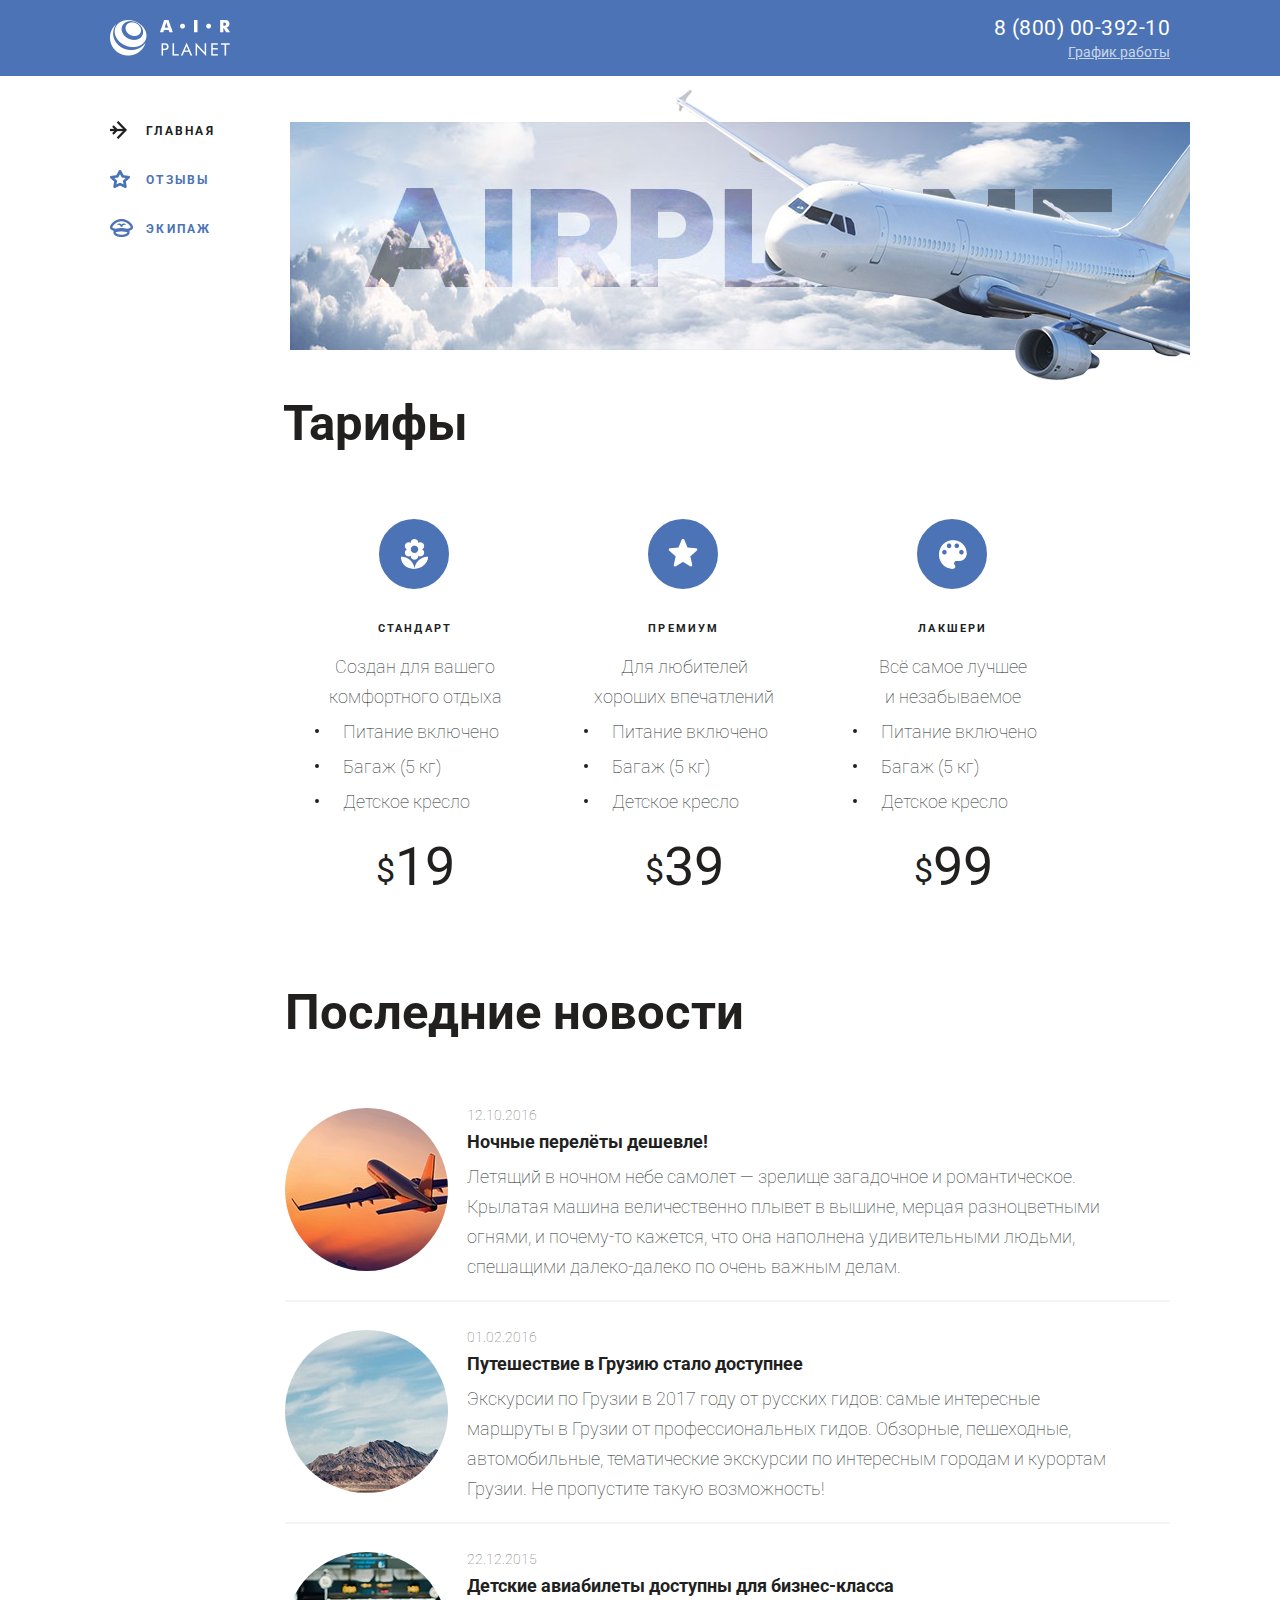
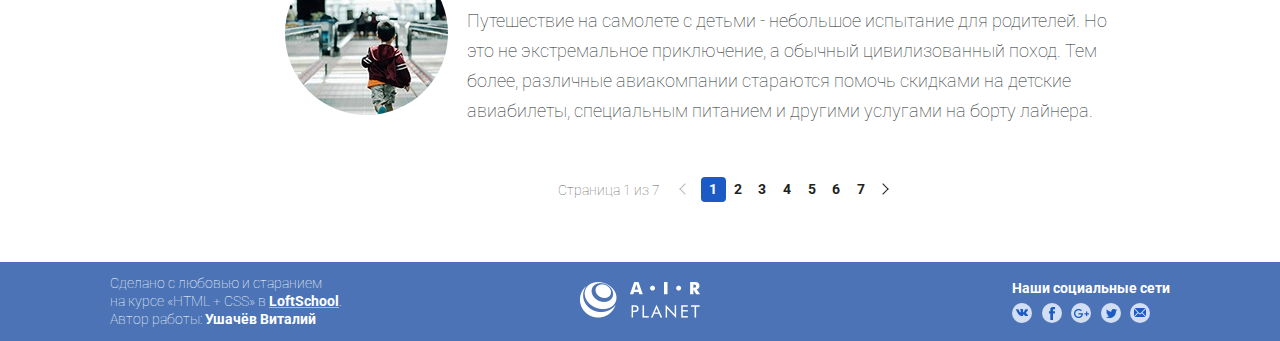
==== airplanet/index.html @ 154f82cc "first upload training project" ====
<!DOCTYPE html>
<html lang="ru">
<head>
	<meta charset="UTF-8">
	<title>AirPlanet</title>
	<link href="https://fonts.googleapis.com/css?family=Roboto:300,300i,400,700&amp;subset=cyrillic" rel="stylesheet">
	<link rel="stylesheet" href="css\normalize.css">
	<link rel="stylesheet" href="css\style.css">
</head>
<body>
	<div class="wrapper">
		<header class="page-header clearfix">
			<div class="container">
				<div class="logo page-header__logo">
					<img src="img/logo_hover.png" width="120" height="36" alt="Логотип AirPlanet">
				</div>
				<div class="contacts">
					<p class="contacts__tel">8 (800) 00-392-10</p>
					<div class="contacts__timetable">
						<p class="contacts__timetable-title">График работы</p>
						<div class="contacts__timetable-popup">
							<span class="contacts__worktime">пн-вс: 09:00-20:00</span>
							<span>обед: 14:00-14:30</span>
						</div>
					</div>
				</div>				
			</div>
		</header>
		<main class="container clearfix">
			<aside class="side-bar">
				<nav class="main-navigation">
					<ul class="main-navigation__list">
						<li class="main-navigation__item main-navigation__item_current"><a class="main-navigation__index-link">Главная</a></li>
						<li class="main-navigation__item"><a class="main-navigation__comments-link" href="">Отзывы</a></li>
						<li class="main-navigation__item"><a class="main-navigation__team-link" href="">Экипаж</a></li>
					</ul>
				</nav>
			</aside>
			<section class="main-content main-content_index-page">
				<div class="banner">
					<div class="banner__airplane">
						<img src="img/banner-image.png" width="619" height="299" alt="">
					</div>
				</div>
				<div class="tariffs">
					<h2 class="section-title section-title_tariffs">Тарифы</h2>
					<ul class="tariff-list">
						<li class="tariffs__list-item">
							<h3 class="tariffs__tariff-title">Стандарт</h3>
							<p class="tariffs__description">Создан для вашего комфортного отдыха</p>
							<ul class="tariffs__features">
								<li>Питание включено</li>
								<li>Багаж (5 кг)</li>
								<li>Детское кресло</li>
							</ul>
							<span class="tariffs__price"><sub>$</sub>19</span>
						</li>
						<li class="tariffs__list-item">
							<h3 class="tariffs__tariff-title">Премиум</h3>
							<p class="tariffs__description">Для любителей хороших впечатлений</p>
							<ul class="tariffs__features">
								<li>Питание включено</li>
								<li>Багаж (5 кг)</li>
								<li>Детское кресло</li>
							</ul>
							<span class="tariffs__price"><sub>$</sub>39</span>
						</li>
						<li class="tariffs__list-item">
							<h3 class="tariffs__tariff-title">Лакшери</h3>
							<p class="tariffs__description">Всё самое лучшее <br> и незабываемое</p>
							<ul class="tariffs__features">
								<li>Питание включено</li>
								<li>Багаж (5 кг)</li>
								<li>Детское кресло</li>
							</ul>
							<span class="tariffs__price"><sub>$</sub>99</span>
						</li>
					</ul>
				</div>
				<div class="news">
					<h2 class="section-title news__section-title">Последние новости</h2>
					<ul class="news__list">
						<li class="news__item">
							<article class="news-article">
								<img class="news-article__image" src="img/news-img1.jpeg" width="163" height="163" alt="Иллюстрация новости" >
								<div class="news-article__content">
									<div class="news-article__header">
										<time class="news-article__news-date" datetime="12.10.2016">12.10.2016</time>
										<h2 class="news-article__news-title">Ночные перелёты дешевле!</h2>
									</div>
									<p class="news-article__info">
										Летящий в ночном небе самолет — зрелище загадочное и романтическое. Крылатая машина величественно плывет в вышине, мерцая разноцветными огнями, и почему-то кажется, что она наполнена удивительными людьми, спешащими далеко-далеко по очень важным делам.
									</p>
								</div>
							</article>
						</li>
						<li class="news__item">
							<article class="news-article">
								<img class="news-article__image" src="img/news-img2.jpeg" width="163" height="163" alt="Иллюстрация новости" >
								<div class="news-article__content">
									<div class="news-article__header">
										<time class="news-article__news-date" datetime="01.02.2016">01.02.2016</time>
										<h2 class="news-article__news-title">Путешествие в Грузию стало доступнее</h2>
									</div>
									<p class="news-article__info">
										Экскурсии по Грузии в 2017 году от русских гидов: самые интересные маршруты в Грузии от профессиональных гидов. Обзорные, пешеходные, автомобильные, тематические экскурсии по интересным городам и курортам Грузии. Не пропустите такую возможность!
									</p>
								</div>
							</article>
						</li>
						<li class="news__item">
							<article class="news-article">
								<img class="news-article__image" src="img/news-img3.jpeg" width="163" height="163" alt="Иллюстрация новости" >
								<div class="news-article__content">
									<div class="news-article__header">
										<time class="news-article__news-date" datetime="22.12.2015">22.12.2015</time>
										<h2 class="news-article__news-title">Детские авиабилеты доступны для бизнес-класса</h2>
									</div>
									<p class="news-article__info">
										Путешествие на самолете с детьми - небольшое испытание для родителей. Но это не экстремальное приключение, а обычный цивилизованный поход. Тем более, различные авиакомпании стараются помочь скидками на детские авиабилеты, специальным питанием и другими услугами на борту лайнера.
									</p>
								</div>
							</article>
						</li>						
					</ul>
					<div class="paginator">
						<span class="paginator__indicator">
							Страница
							<span class="paginator__indicator-current-page">1</span>
							из
							<span class="paginator__indicator-total-page">7</span>
						</span>
						<ul class="paginator__page-list">
							<li><a class="paginator__prev-link paginator__prev-link_disabled" href="">Назад</a></li>
							<li><a class="paginator__current-link">1</a></li>
							<li><a href="">2</a></li>
							<li><a href="">3</a></li>
							<li><a href="">4</a></li>
							<li><a href="">5</a></li>
							<li><a href="">6</a></li>
							<li><a href="">7</a></li>
							<li><a class="paginator__next-link" href="">Вперёд</a></li>
						</ul>
					</div>
				</div>				
			</section>
		</main>
		<footer class="page-footer">
			<div class="container clearfix">
				<div class="author">
					<p>
						Сделано с любовью и старанием <br> на курсе «HTML + CSS» в
						<a href="//loftschool.com">LoftSchool</a>.
					</p>
					<p>Автор работы: <b>Ушачёв Виталий</b></p>
				</div>				
				<div class="social page-footer__social">
					<span>Наши социальные сети</span>
					<ul class="social__list">
						<li><a class="social__vk" href="//vk.com/loftschool">ВКонтакте</a></li>
						<li><a class="social__fb" href="//www.facebook.com/loftschool/">Фейсбук</a></li>
						<li><a class="social__g-plus" href="#">Гугл+</a></li>
						<li><a class="social__tw" href="//twitter.com/loftschool">Твиттер</a></li>
						<li><a class="social__mail" href="mailto:info@loftschool.com">Электронная почта</a></li>
					</ul>
				</div>
				<div class="logo page-footer__logo">
					<img src="img/logo_hover.png" width="120" height="36" alt="Логотип AirPlanet">
				</div>
			</div>		
		</footer>
	</div>
</body>
</html>
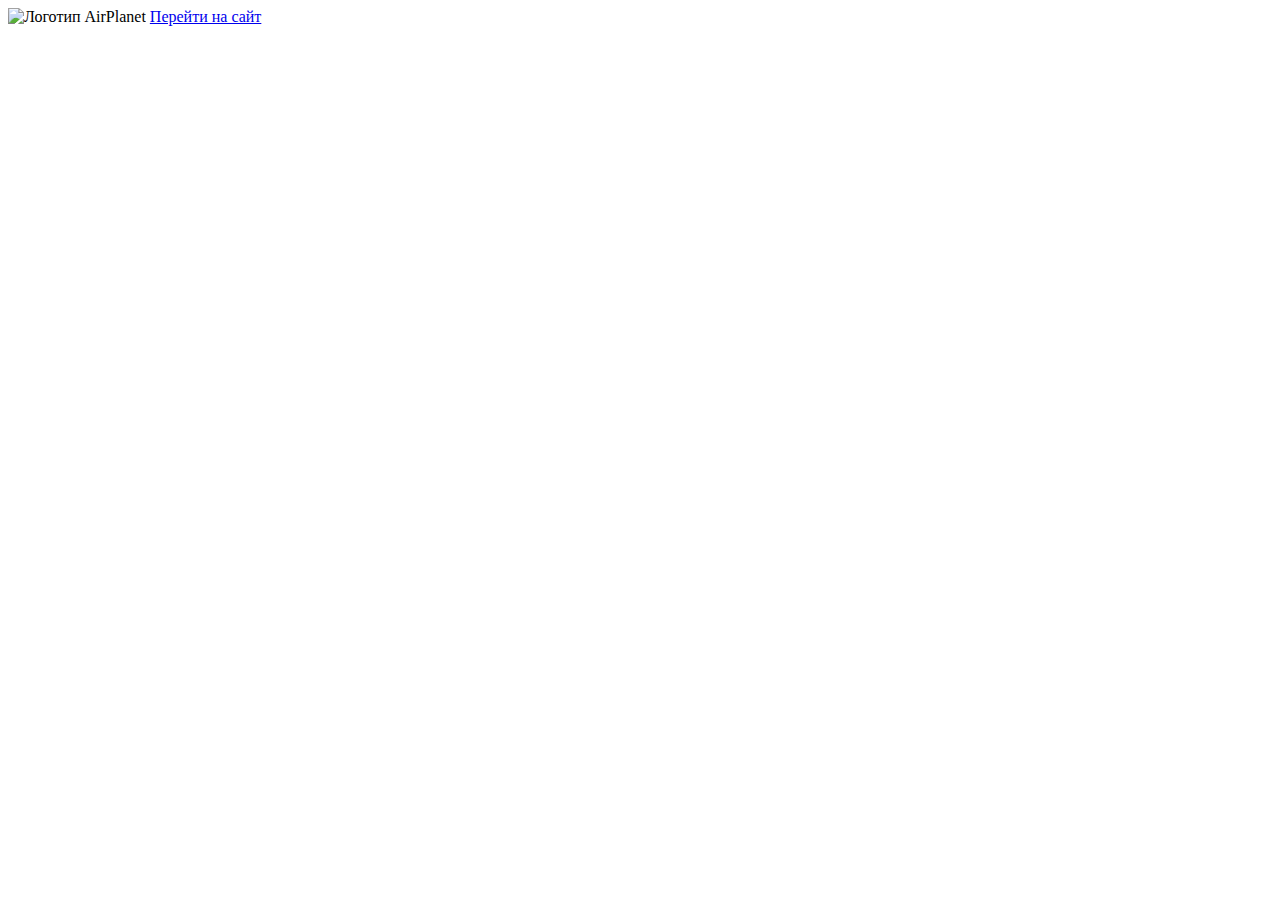
==== commit 402b11fc: "prefix fix" ====
--- a/airplanet/index.html
+++ b/airplanet/index.html
@@ -2,173 +2,32 @@
 <html lang="ru">
 <head>
 	<meta charset="UTF-8">
+	<meta name="viewport" content="width=device-width, initial-scale=1.0">
+	<meta http-equiv="X-UA-Compatible" content="ie=edge">
+	<!-- favicon -->
+	<link rel="apple-touch-icon" sizes="180x180" href="apple-touch-icon.png">
+	<link rel="icon" type="image/png" sizes="32x32" href="favicon-32x32.png">
+	<link rel="icon" type="image/png" sizes="16x16" href="favicon-16x16.png">
+	<link rel="manifest" href="/site.webmanifest">
+	<link rel="mask-icon" href="/safari-pinned-tab.svg" color="#5bbad5">
+	<meta name="msapplication-TileColor" content="#2d89ef">
+	<meta name="theme-color" content="#ffffff">
+	<!-- end favicon -->
+	<link href="https://fonts.googleapis.com/css?family=Roboto:300,300i,400,700&amp;subset=cyrillic" rel="stylesheet">
+	<link rel="stylesheet" href="css/global/normalize.css">
+	<link rel="stylesheet" href="css/general.css">
 	<title>AirPlanet</title>
-	<link href="https://fonts.googleapis.com/css?family=Roboto:300,300i,400,700&amp;subset=cyrillic" rel="stylesheet">
-	<link rel="stylesheet" href="css\normalize.css">
-	<link rel="stylesheet" href="css\style.css">
 </head>
 <body>
-	<div class="wrapper">
-		<header class="page-header clearfix">
-			<div class="container">
-				<div class="logo page-header__logo">
-					<img src="img/logo_hover.png" width="120" height="36" alt="Логотип AirPlanet">
-				</div>
-				<div class="contacts">
-					<p class="contacts__tel">8 (800) 00-392-10</p>
-					<div class="contacts__timetable">
-						<p class="contacts__timetable-title">График работы</p>
-						<div class="contacts__timetable-popup">
-							<span class="contacts__worktime">пн-вс: 09:00-20:00</span>
-							<span>обед: 14:00-14:30</span>
-						</div>
-					</div>
-				</div>				
+	<div class="wrapper-intro">
+		<div class="logo-intro">
+			<div class="animated bounceInUp an-delay">
+				<img src="img/logo-intro.png" width="111" height="185" alt="Логотип AirPlanet">
+				<a class="logo-intro__btn btn btn_transition" href="main.html">
+					<span class="btn__title">Перейти на сайт</span>
+				</a>
 			</div>
-		</header>
-		<main class="container clearfix">
-			<aside class="side-bar">
-				<nav class="main-navigation">
-					<ul class="main-navigation__list">
-						<li class="main-navigation__item main-navigation__item_current"><a class="main-navigation__index-link">Главная</a></li>
-						<li class="main-navigation__item"><a class="main-navigation__comments-link" href="">Отзывы</a></li>
-						<li class="main-navigation__item"><a class="main-navigation__team-link" href="">Экипаж</a></li>
-					</ul>
-				</nav>
-			</aside>
-			<section class="main-content main-content_index-page">
-				<div class="banner">
-					<div class="banner__airplane">
-						<img src="img/banner-image.png" width="619" height="299" alt="">
-					</div>
-				</div>
-				<div class="tariffs">
-					<h2 class="section-title section-title_tariffs">Тарифы</h2>
-					<ul class="tariff-list">
-						<li class="tariffs__list-item">
-							<h3 class="tariffs__tariff-title">Стандарт</h3>
-							<p class="tariffs__description">Создан для вашего комфортного отдыха</p>
-							<ul class="tariffs__features">
-								<li>Питание включено</li>
-								<li>Багаж (5 кг)</li>
-								<li>Детское кресло</li>
-							</ul>
-							<span class="tariffs__price"><sub>$</sub>19</span>
-						</li>
-						<li class="tariffs__list-item">
-							<h3 class="tariffs__tariff-title">Премиум</h3>
-							<p class="tariffs__description">Для любителей хороших впечатлений</p>
-							<ul class="tariffs__features">
-								<li>Питание включено</li>
-								<li>Багаж (5 кг)</li>
-								<li>Детское кресло</li>
-							</ul>
-							<span class="tariffs__price"><sub>$</sub>39</span>
-						</li>
-						<li class="tariffs__list-item">
-							<h3 class="tariffs__tariff-title">Лакшери</h3>
-							<p class="tariffs__description">Всё самое лучшее <br> и незабываемое</p>
-							<ul class="tariffs__features">
-								<li>Питание включено</li>
-								<li>Багаж (5 кг)</li>
-								<li>Детское кресло</li>
-							</ul>
-							<span class="tariffs__price"><sub>$</sub>99</span>
-						</li>
-					</ul>
-				</div>
-				<div class="news">
-					<h2 class="section-title news__section-title">Последние новости</h2>
-					<ul class="news__list">
-						<li class="news__item">
-							<article class="news-article">
-								<img class="news-article__image" src="img/news-img1.jpeg" width="163" height="163" alt="Иллюстрация новости" >
-								<div class="news-article__content">
-									<div class="news-article__header">
-										<time class="news-article__news-date" datetime="12.10.2016">12.10.2016</time>
-										<h2 class="news-article__news-title">Ночные перелёты дешевле!</h2>
-									</div>
-									<p class="news-article__info">
-										Летящий в ночном небе самолет — зрелище загадочное и романтическое. Крылатая машина величественно плывет в вышине, мерцая разноцветными огнями, и почему-то кажется, что она наполнена удивительными людьми, спешащими далеко-далеко по очень важным делам.
-									</p>
-								</div>
-							</article>
-						</li>
-						<li class="news__item">
-							<article class="news-article">
-								<img class="news-article__image" src="img/news-img2.jpeg" width="163" height="163" alt="Иллюстрация новости" >
-								<div class="news-article__content">
-									<div class="news-article__header">
-										<time class="news-article__news-date" datetime="01.02.2016">01.02.2016</time>
-										<h2 class="news-article__news-title">Путешествие в Грузию стало доступнее</h2>
-									</div>
-									<p class="news-article__info">
-										Экскурсии по Грузии в 2017 году от русских гидов: самые интересные маршруты в Грузии от профессиональных гидов. Обзорные, пешеходные, автомобильные, тематические экскурсии по интересным городам и курортам Грузии. Не пропустите такую возможность!
-									</p>
-								</div>
-							</article>
-						</li>
-						<li class="news__item">
-							<article class="news-article">
-								<img class="news-article__image" src="img/news-img3.jpeg" width="163" height="163" alt="Иллюстрация новости" >
-								<div class="news-article__content">
-									<div class="news-article__header">
-										<time class="news-article__news-date" datetime="22.12.2015">22.12.2015</time>
-										<h2 class="news-article__news-title">Детские авиабилеты доступны для бизнес-класса</h2>
-									</div>
-									<p class="news-article__info">
-										Путешествие на самолете с детьми - небольшое испытание для родителей. Но это не экстремальное приключение, а обычный цивилизованный поход. Тем более, различные авиакомпании стараются помочь скидками на детские авиабилеты, специальным питанием и другими услугами на борту лайнера.
-									</p>
-								</div>
-							</article>
-						</li>						
-					</ul>
-					<div class="paginator">
-						<span class="paginator__indicator">
-							Страница
-							<span class="paginator__indicator-current-page">1</span>
-							из
-							<span class="paginator__indicator-total-page">7</span>
-						</span>
-						<ul class="paginator__page-list">
-							<li><a class="paginator__prev-link paginator__prev-link_disabled" href="">Назад</a></li>
-							<li><a class="paginator__current-link">1</a></li>
-							<li><a href="">2</a></li>
-							<li><a href="">3</a></li>
-							<li><a href="">4</a></li>
-							<li><a href="">5</a></li>
-							<li><a href="">6</a></li>
-							<li><a href="">7</a></li>
-							<li><a class="paginator__next-link" href="">Вперёд</a></li>
-						</ul>
-					</div>
-				</div>				
-			</section>
-		</main>
-		<footer class="page-footer">
-			<div class="container clearfix">
-				<div class="author">
-					<p>
-						Сделано с любовью и старанием <br> на курсе «HTML + CSS» в
-						<a href="//loftschool.com">LoftSchool</a>.
-					</p>
-					<p>Автор работы: <b>Ушачёв Виталий</b></p>
-				</div>				
-				<div class="social page-footer__social">
-					<span>Наши социальные сети</span>
-					<ul class="social__list">
-						<li><a class="social__vk" href="//vk.com/loftschool">ВКонтакте</a></li>
-						<li><a class="social__fb" href="//www.facebook.com/loftschool/">Фейсбук</a></li>
-						<li><a class="social__g-plus" href="#">Гугл+</a></li>
-						<li><a class="social__tw" href="//twitter.com/loftschool">Твиттер</a></li>
-						<li><a class="social__mail" href="mailto:info@loftschool.com">Электронная почта</a></li>
-					</ul>
-				</div>
-				<div class="logo page-footer__logo">
-					<img src="img/logo_hover.png" width="120" height="36" alt="Логотип AirPlanet">
-				</div>
-			</div>		
-		</footer>
+		</div>
 	</div>
 </body>
 </html>